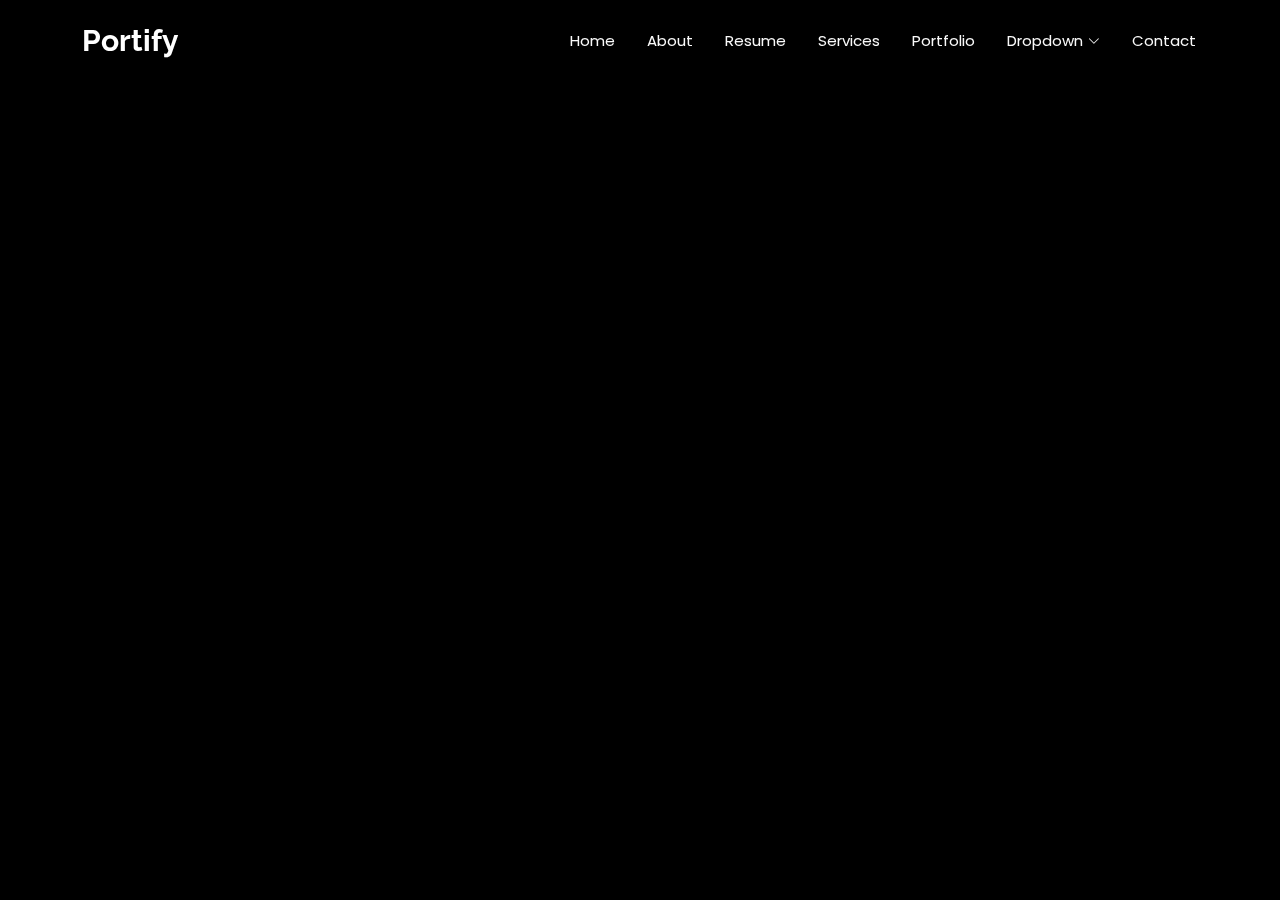
==== portfolio-details.html @ 12fade78 "port" ====
<!DOCTYPE html>
<html lang="en">

<head>
  <meta charset="utf-8">
  <meta content="width=device-width, initial-scale=1.0" name="viewport">
  <title>Portfolio Details - Portify</title>
  <meta name="description" content="">
  <meta name="keywords" content="">

  <!-- Favicons -->
  <link href="assets/img/favicon.png" rel="icon">
  <link href="assets/img/apple-touch-icon.png" rel="apple-touch-icon">

  <!-- Fonts -->
  <link href="https://fonts.googleapis.com" rel="preconnect">
  <link href="https://fonts.gstatic.com" rel="preconnect" crossorigin>
  <link href="https://fonts.googleapis.com/css2?family=Roboto:ital,wght@0,100;0,300;0,400;0,500;0,700;0,900;1,100;1,300;1,400;1,500;1,700;1,900&family=Poppins:ital,wght@0,100;0,200;0,300;0,400;0,500;0,600;0,700;0,800;0,900;1,100;1,200;1,300;1,400;1,500;1,600;1,700;1,800;1,900&family=Raleway:ital,wght@0,100;0,200;0,300;0,400;0,500;0,600;0,700;0,800;0,900;1,100;1,200;1,300;1,400;1,500;1,600;1,700;1,800;1,900&display=swap" rel="stylesheet">

  <!-- Vendor CSS Files -->
  <link href="assets/vendor/bootstrap/css/bootstrap.min.css" rel="stylesheet">
  <link href="assets/vendor/bootstrap-icons/bootstrap-icons.css" rel="stylesheet">
  <link href="assets/vendor/aos/aos.css" rel="stylesheet">
  <link href="assets/vendor/swiper/swiper-bundle.min.css" rel="stylesheet">
  <link href="assets/vendor/glightbox/css/glightbox.min.css" rel="stylesheet">

  <!-- Main CSS File -->
  <link href="assets/css/main.css" rel="stylesheet">
</head>

<body class="portfolio-details-page">

  <header id="header" class="header d-flex align-items-center fixed-top">
    <div class="container-fluid container-xl position-relative d-flex align-items-center justify-content-between">

      <a href="index.html" class="logo d-flex align-items-center">
        <!-- Uncomment the line below if you also wish to use an image logo -->
        <!-- <img src="assets/img/logo.webp" alt=""> -->
        <h1 class="sitename">Portify</h1>
      </a>

      <nav id="navmenu" class="navmenu">
        <ul>
          <li><a href="index.html">Home</a></li>
          <li><a href="about.html">About</a></li>
          <li><a href="resume.html">Resume</a></li>
          <li><a href="services.html">Services</a></li>
          <li><a href="portfolio.html">Portfolio</a></li>
          <li class="dropdown"><a href="#"><span>Dropdown</span> <i class="bi bi-chevron-down toggle-dropdown"></i></a>
            <ul>
              <li><a href="#">Dropdown 1</a></li>
              <li class="dropdown"><a href="#"><span>Deep Dropdown</span> <i class="bi bi-chevron-down toggle-dropdown"></i></a>
                <ul>
                  <li><a href="#">Deep Dropdown 1</a></li>
                  <li><a href="#">Deep Dropdown 2</a></li>
                  <li><a href="#">Deep Dropdown 3</a></li>
                  <li><a href="#">Deep Dropdown 4</a></li>
                  <li><a href="#">Deep Dropdown 5</a></li>
                </ul>
              </li>
              <li><a href="#">Dropdown 2</a></li>
              <li><a href="#">Dropdown 3</a></li>
              <li><a href="#">Dropdown 4</a></li>
            </ul>
          </li>
          <li><a href="contact.html">Contact</a></li>
        </ul>
        <i class="mobile-nav-toggle d-xl-none bi bi-list"></i>
      </nav>

    </div>
  </header>

  <main class="main">

    <!-- Page Title -->
    <div class="page-title" data-aos="fade">
      <div class="heading">
        <div class="container">
          <div class="row d-flex justify-content-center text-center">
            <div class="col-lg-8">
              <h1>Portfolio Details</h1>
              <p class="mb-0">Odio et unde deleniti. Deserunt numquam exercitationem. Officiis quo odio sint voluptas consequatur ut a odio voluptatem. Sit dolorum debitis veritatis natus dolores. Quasi ratione sint. Sit quaerat ipsum dolorem.</p>
            </div>
          </div>
        </div>
      </div>
      <nav class="breadcrumbs">
        <div class="container">
          <ol>
            <li><a href="index.html">Home</a></li>
            <li class="current">Portfolio Details</li>
          </ol>
        </div>
      </nav>
    </div><!-- End Page Title -->
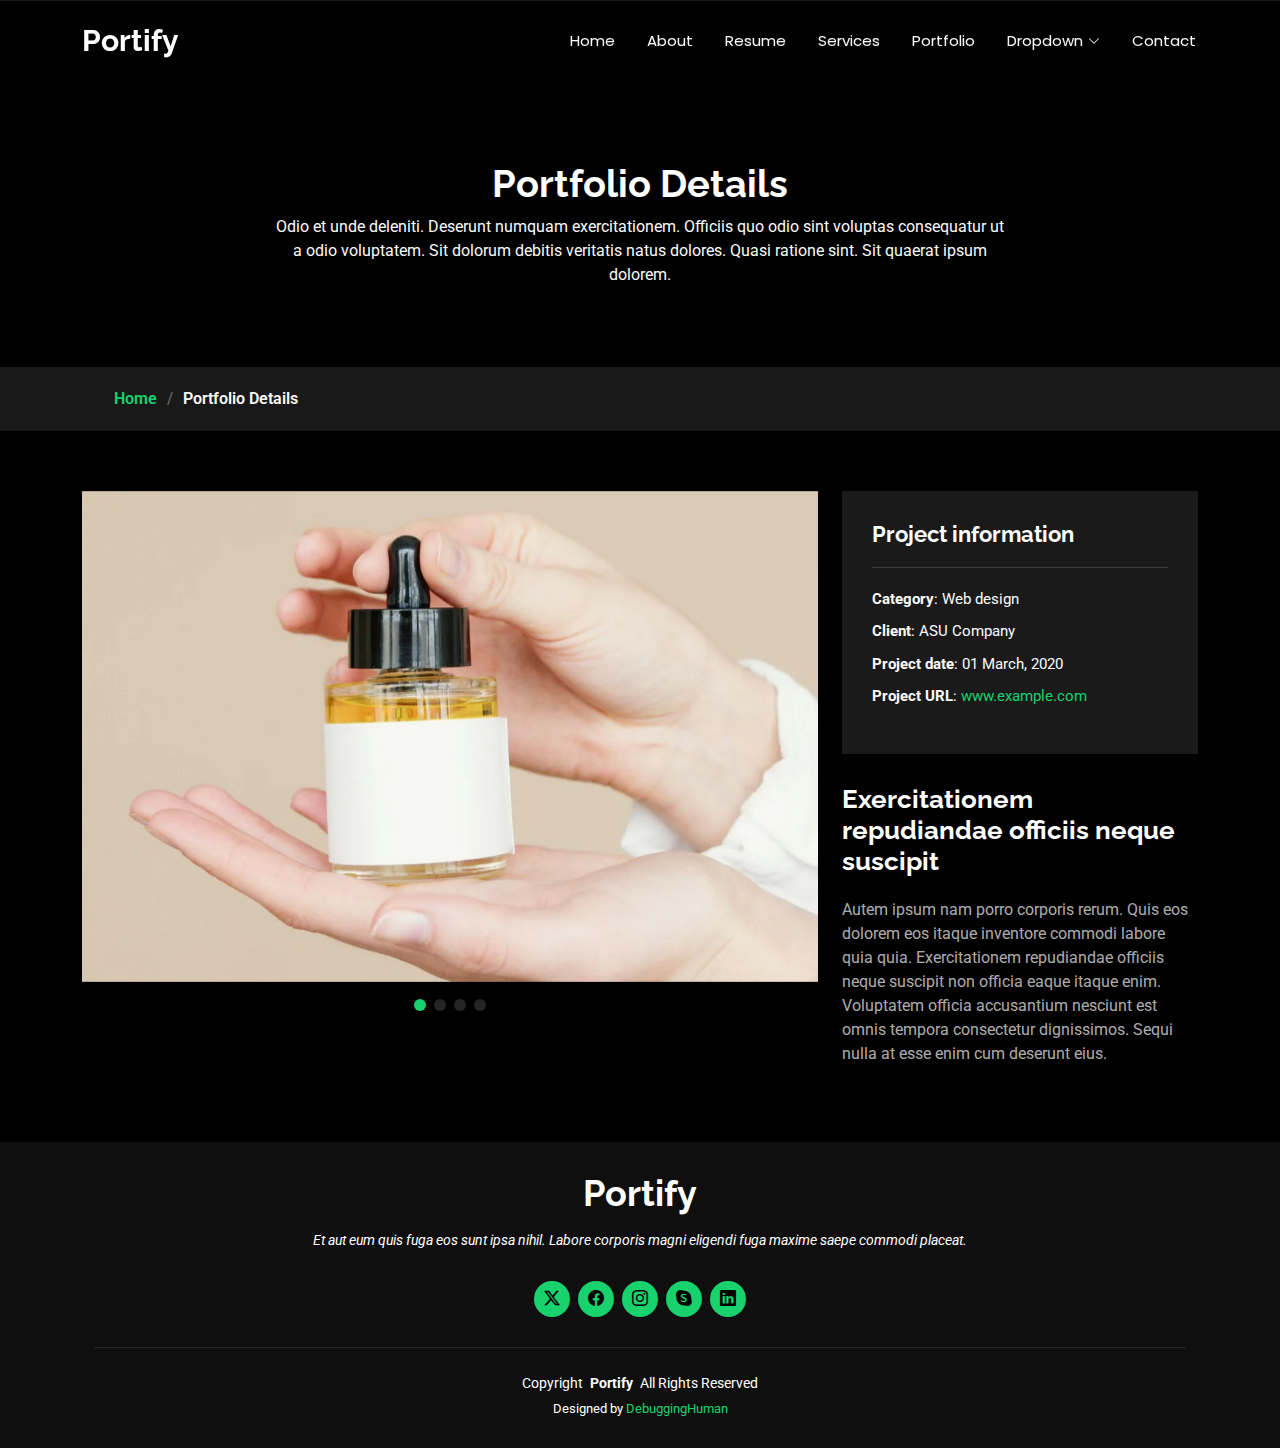
==== commit ef3b1204: "port" ====
--- a/portfolio-details.html
+++ b/portfolio-details.html
@@ -93,4 +93,126 @@
           </ol>
         </div>
       </nav>
-    </div><!-- End Page Title -->+    </div><!-- End Page Title -->
+
+     <!-- Portfolio Details Section -->
+     <section id="portfolio-details" class="portfolio-details section">
+
+        <div class="container" data-aos="fade-up" data-aos-delay="100">
+  
+          <div class="row gy-4">
+  
+            <div class="col-lg-8">
+              <div class="portfolio-details-slider swiper init-swiper">
+  
+                <script type="application/json" class="swiper-config">
+                  {
+                    "loop": true,
+                    "speed": 600,
+                    "autoplay": {
+                      "delay": 5000
+                    },
+                    "slidesPerView": "auto",
+                    "pagination": {
+                      "el": ".swiper-pagination",
+                      "type": "bullets",
+                      "clickable": true
+                    }
+                  }
+                </script>
+  
+                <div class="swiper-wrapper align-items-center">
+  
+                  <div class="swiper-slide">
+                    <img src="assets/img/portfolio/portfolio-1.webp" alt="">
+                  </div>
+  
+                  <div class="swiper-slide">
+                    <img src="assets/img/portfolio/portfolio-10.webp" alt="">
+                  </div>
+  
+                  <div class="swiper-slide">
+                    <img src="assets/img/portfolio/portfolio-7.webp" alt="">
+                  </div>
+  
+                  <div class="swiper-slide">
+                    <img src="assets/img/portfolio/portfolio-4.webp" alt="">
+                  </div>
+  
+                </div>
+                <div class="swiper-pagination"></div>
+              </div>
+            </div>
+  
+            <div class="col-lg-4">
+              <div class="portfolio-info" data-aos="fade-up" data-aos-delay="200">
+                <h3>Project information</h3>
+                <ul>
+                  <li><strong>Category</strong>: Web design</li>
+                  <li><strong>Client</strong>: ASU Company</li>
+                  <li><strong>Project date</strong>: 01 March, 2020</li>
+                  <li><strong>Project URL</strong>: <a href="#">www.example.com</a></li>
+                </ul>
+              </div>
+              <div class="portfolio-description" data-aos="fade-up" data-aos-delay="300">
+                <h2>Exercitationem repudiandae officiis neque suscipit</h2>
+                <p>
+                  Autem ipsum nam porro corporis rerum. Quis eos dolorem eos itaque inventore commodi labore quia quia. Exercitationem repudiandae officiis neque suscipit non officia eaque itaque enim. Voluptatem officia accusantium nesciunt est omnis tempora consectetur dignissimos. Sequi nulla at esse enim cum deserunt eius.
+                </p>
+              </div>
+            </div>
+  
+          </div>
+  
+        </div>
+  
+      </section><!-- /Portfolio Details Section -->
+  
+    </main>
+  
+    <footer id="footer" class="footer dark-background">
+      <div class="container">
+        <h3 class="sitename">Portify</h3>
+        <p>Et aut eum quis fuga eos sunt ipsa nihil. Labore corporis magni eligendi fuga maxime saepe commodi placeat.</p>
+        <div class="social-links d-flex justify-content-center">
+          <a href=""><i class="bi bi-twitter-x"></i></a>
+          <a href=""><i class="bi bi-facebook"></i></a>
+          <a href=""><i class="bi bi-instagram"></i></a>
+          <a href=""><i class="bi bi-skype"></i></a>
+          <a href=""><i class="bi bi-linkedin"></i></a>
+        </div>
+        <div class="container">
+          <div class="copyright">
+            <span>Copyright</span> <strong class="px-1 sitename">Portify</strong> <span>All Rights Reserved</span>
+          </div>
+          <div class="credits">
+            Designed by <a href="https://debugginghuman.com/">DebuggingHuman</a>
+          </div>
+        </div>
+      </div>
+    </footer>
+  
+    <!-- Scroll Top -->
+    <a href="#" id="scroll-top" class="scroll-top d-flex align-items-center justify-content-center"><i class="bi bi-arrow-up-short"></i></a>
+  
+    <!-- Preloader -->
+    <div id="preloader"></div>
+  
+    <!-- Vendor JS Files -->
+    <script src="assets/vendor/bootstrap/js/bootstrap.bundle.min.js"></script>
+    <script src="assets/vendor/php-email-form/validate.js"></script>
+    <script src="assets/vendor/aos/aos.js"></script>
+    <script src="assets/vendor/typed.js/typed.umd.js"></script>
+    <script src="assets/vendor/purecounter/purecounter_vanilla.js"></script>
+    <script src="assets/vendor/waypoints/noframework.waypoints.js"></script>
+    <script src="assets/vendor/swiper/swiper-bundle.min.js"></script>
+    <script src="assets/vendor/glightbox/js/glightbox.min.js"></script>
+    <script src="assets/vendor/imagesloaded/imagesloaded.pkgd.min.js"></script>
+    <script src="assets/vendor/isotope-layout/isotope.pkgd.min.js"></script>
+  
+    <!-- Main JS File -->
+    <script src="assets/js/main.js"></script>
+  
+  </body>
+  
+  </html>